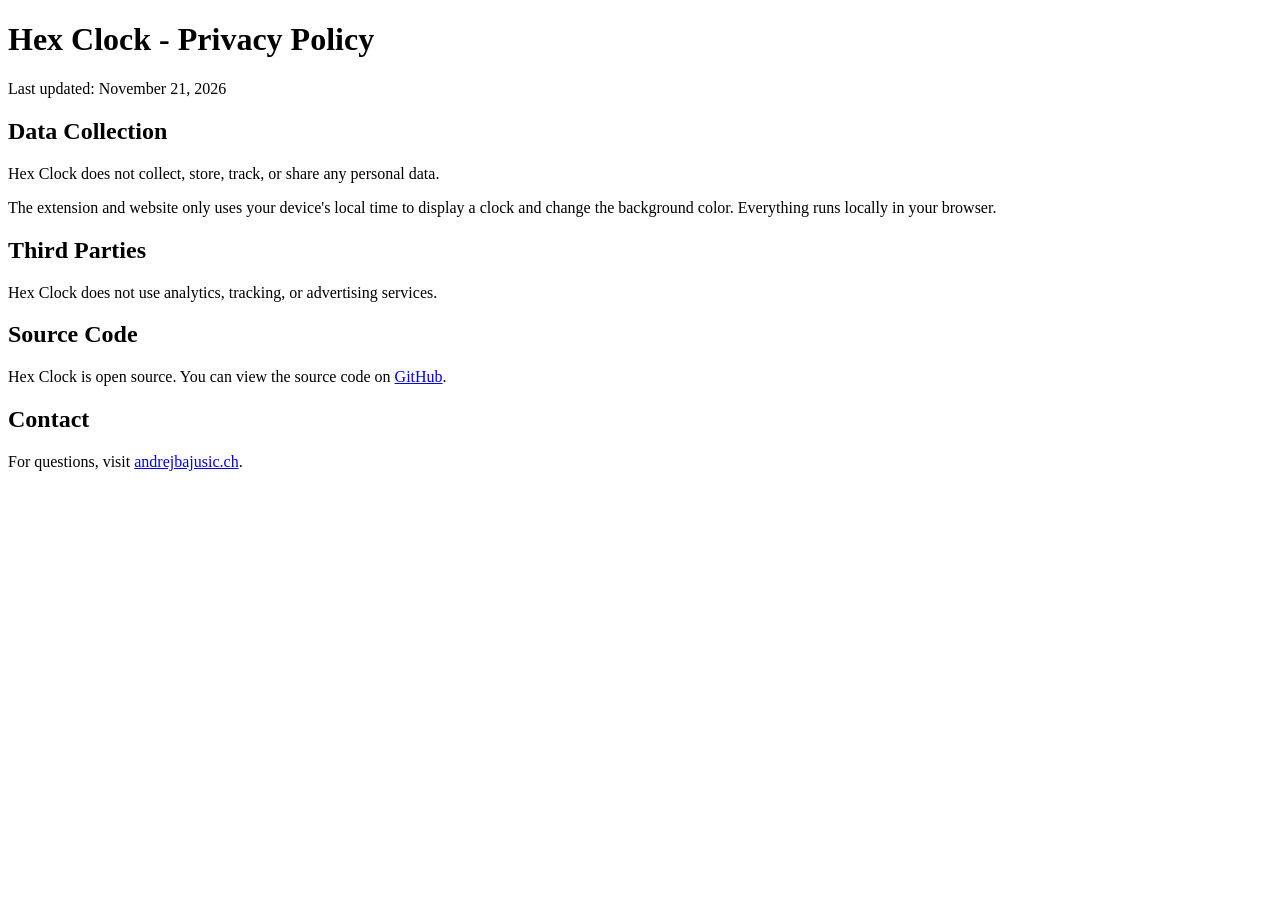
==== privacy.html @ f492362e "Create privacy.html" ====
<!DOCTYPE html>
<html lang="en">
<head>
    <meta charset="UTF-8">
    <meta name="viewport" content="width=device-width, initial-scale=1.0">
    <title>Hex Clock - Privacy Policy</title>
</head>
<body>
    <h1>Hex Clock - Privacy Policy</h1>
    <p>Last updated: November 21, 2026</p>

    <h2>Data Collection</h2>
    <p>Hex Clock does not collect, store, track, or share any personal data.</p>
    <p>The extension and website only uses your device's local time to display a clock and change the background color. Everything runs locally in your browser.</p>

    <h2>Third Parties</h2>
    <p>Hex Clock does not use analytics, tracking, or advertising services.</p>

    <h2>Source Code</h2>
    <p>Hex Clock is open source. You can view the source code on <a href="https://github.com/AndPan3/clock">GitHub</a>.</p>

    <h2>Contact</h2>
    <p>For questions, visit <a href="https://andrejbajusic.ch">andrejbajusic.ch</a>.</p>
</body>
</html>
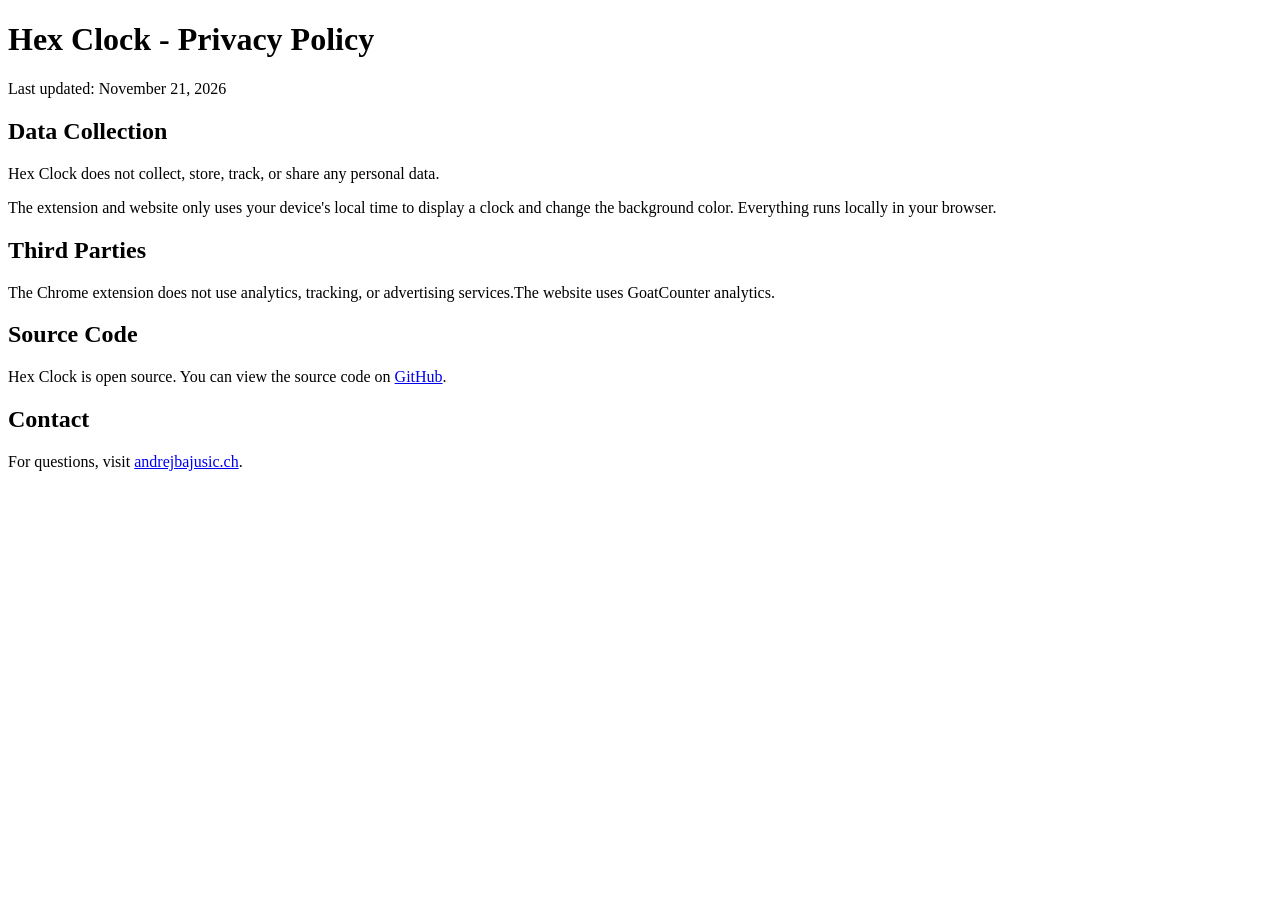
==== commit e381a53e: "Update privacy.html" ====
--- a/privacy.html
+++ b/privacy.html
@@ -15,7 +15,7 @@
     <p>The extension and website only uses your device's local time to display a clock and change the background color. Everything runs locally in your browser.</p>
 
     <h2>Third Parties</h2>
-    <p>Hex Clock does not use analytics, tracking, or advertising services.</p>
+    <p>The Chrome extension does not use analytics, tracking, or advertising services.The website uses GoatCounter analytics.</p>
 
     <h2>Source Code</h2>
     <p>Hex Clock is open source. You can view the source code on <a href="https://github.com/AndPan3/clock">GitHub</a>.</p>
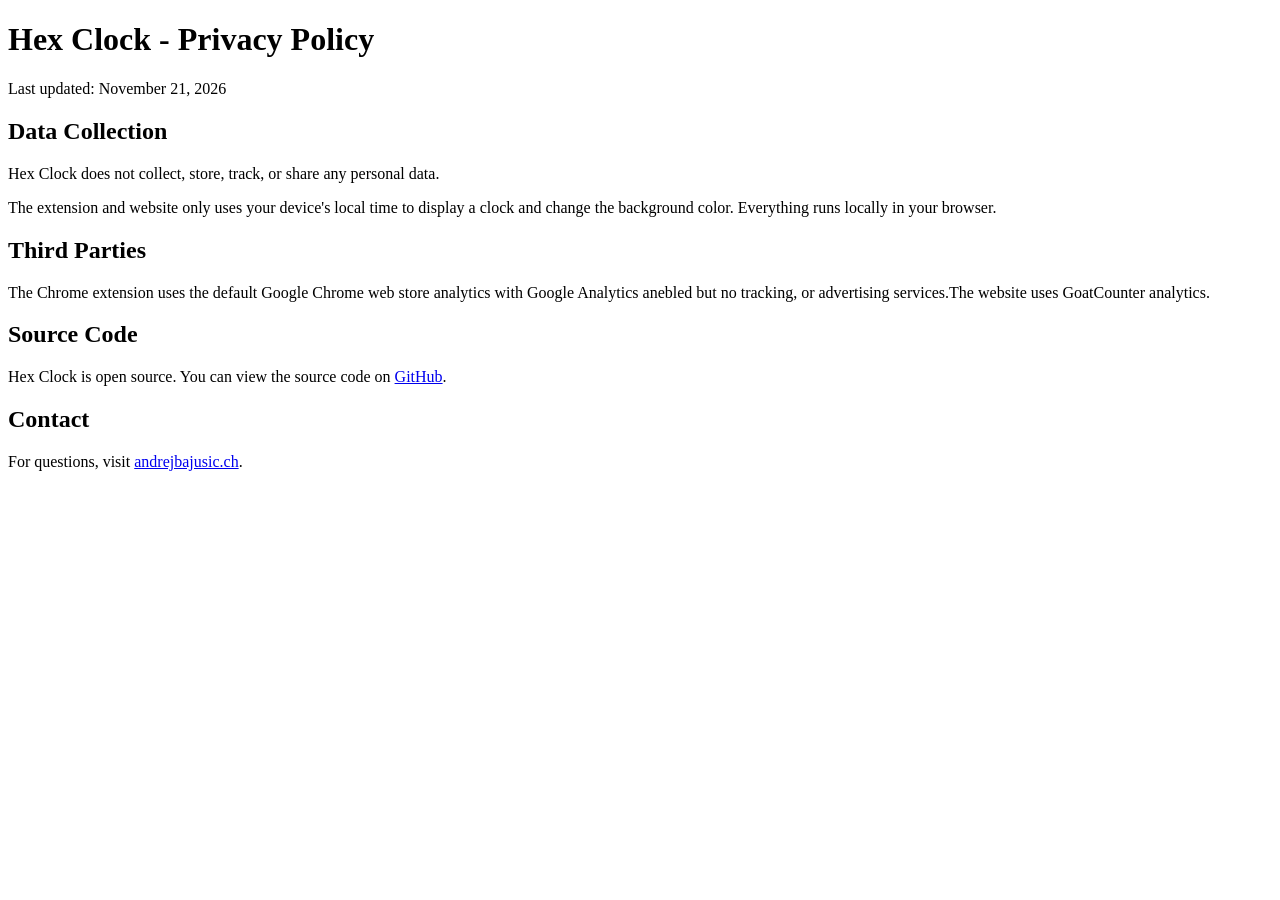
==== commit bf1dd4ea: "feat: improve Hex Clock visuals and user interactions - Add playful loading and error placeholders -" ====
--- a/privacy.html
+++ b/privacy.html
@@ -15,7 +15,7 @@
     <p>The extension and website only uses your device's local time to display a clock and change the background color. Everything runs locally in your browser.</p>
 
     <h2>Third Parties</h2>
-    <p>The Chrome extension does not use analytics, tracking, or advertising services.The website uses GoatCounter analytics.</p>
+    <p>The Chrome extension uses the default Google Chrome web store analytics with Google Analytics anebled but no tracking, or advertising services.The website uses GoatCounter analytics. </p>
 
     <h2>Source Code</h2>
     <p>Hex Clock is open source. You can view the source code on <a href="https://github.com/AndPan3/clock">GitHub</a>.</p>
